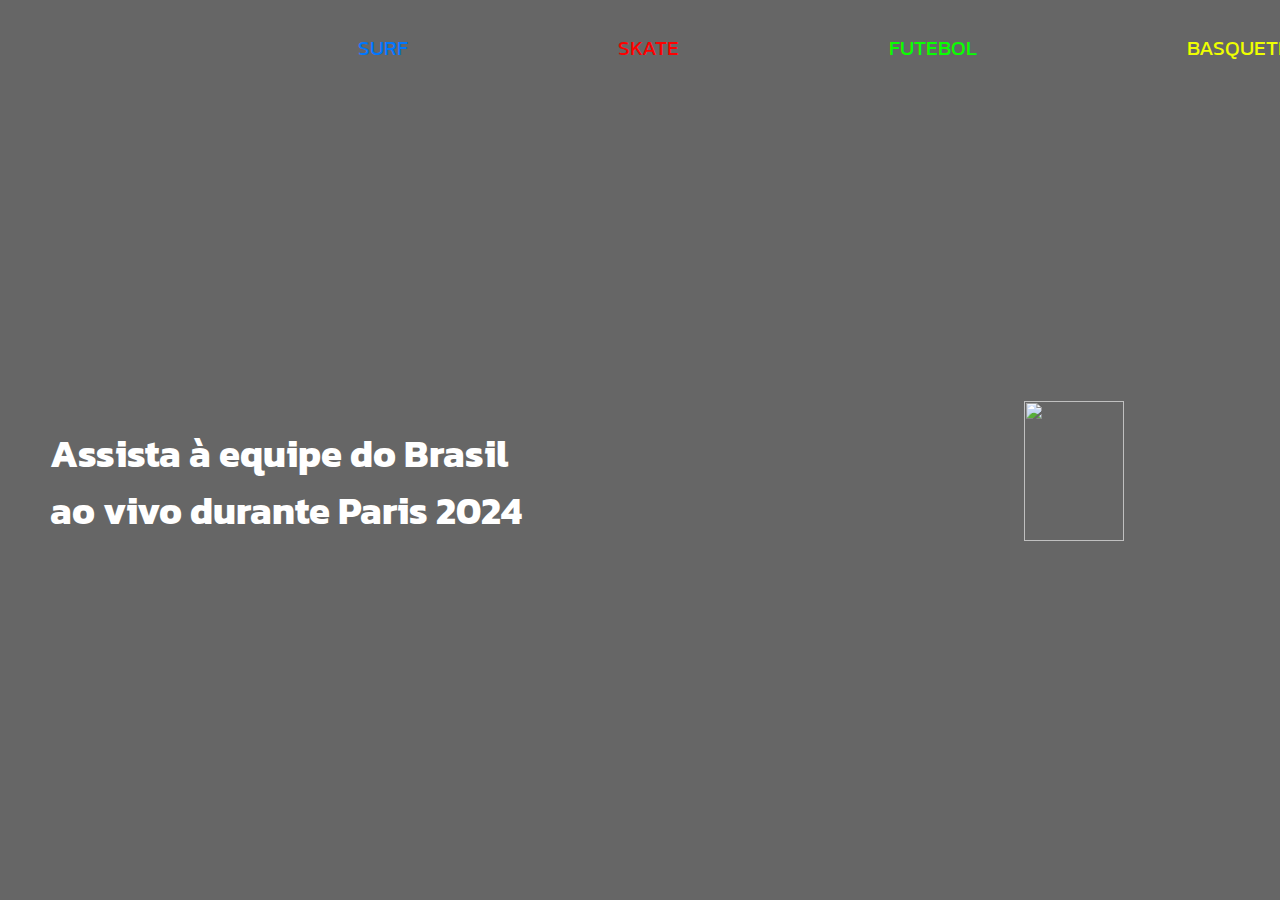
==== futebol.html @ 92f8647d "Add files via upload" ====
<!DOCTYPE html>
<html lang="pt-br">
<head>
    <link rel="preconnect" href="https://fonts.googleapis.com" />
    <link rel="preconnect" href="https://fonts.gstatic.com" crossorigin />
    <link
      href="https://fonts.googleapis.com/css2?family=Kanit:ital,wght@0,100;0,200;0,300;0,400;0,500;0,600;0,700;0,800;0,900;1,100;1,200;1,300;1,400;1,500;1,600;1,700;1,800;1,900&display=swap"
      rel="stylesheet"/>
    <link rel="stylesheet" href="styleFutebol.css" />
    <meta charset="UTF-8">
    <meta http-equiv="X-UA-Compatible" content="IE=edge">
    <meta name="viewport" content="width=device-width, initial-scale=1.0">
    <title>Futebol</title>
</head>
<body>
    <div class="tudo">
      <a href="index.html">
        <img class="logo" src="imagens/png-transparent-olympic-games-2020-summer-olympics-olympic-symbols-2014-winter-olympics-aneis-olimpicos-jogos-logo-sports-olympic-games-removebg-preview.png" />
      </a>

      <h1 class="txtinicio">Assista à equipe do Brasil<br> ao vivo durante Paris 2024</h1>

      <div class="wrapper">
        <div id="menu">
          <a class="link" href="index.html"><span = style="color: rgb(0, 119, 255);">SURF</span></a>
          <a class="link" href="skate.html"><span = style="color: red;">SKATE</span></a>
          <a class="link" href="futebol.html"><span = style="color: rgb(9, 255, 0);">FUTEBOL</span></a>
          <a class="link" href="judo.html"><span = style="color: rgb(238, 255, 0);">BASQUETE</span></a>
        </div>
      </div>

      <div id="perfil">
        <a class="iconcarrinho" href="index.html">
          <ion-icon name="bag"></ion-icon>
        </a>

        <a href="index.html">
          <ion-icon class="iconconta" name="person"></ion-icon>
        </a>
      </div>
    </div>

     <img class="figuraOlimpiadas" src="imagens/png-clipart-the-olympic-rings-rings-olympic-thumbnail-removebg-preview.png" alt="">

        <img class="ImagemTocha" src="imagens/png-clipart-olympics-torch-illustration-winter-olympic-games-2016-summer-olympics-2018-winter-olympics-torch-relay-torch-food-sport-thumbnail-removebg-preview.png" alt="">
    </body>
</html>
---- styleFutebol.css ----
body {
    background-image:linear-gradient(rgba(0, 0, 0, 0.6), rgba(0, 0, 0, 0.6)),
    url('imagens/2560px-Maracana_a_Noite.jpg');
    background-repeat: no-repeat;
    background-position: left top;
    height: 100vh;
    margin: 0;
}
h1{
    font-family: "Kanit", sans-serif;
    color: white;
    font-size: 38px;
    }
    
    .logo{
      margin-top: -20px;
      margin-left: -40px;
      position: absolute;
      width: 330px;
    }
    
    .txtinicio{
    position: absolute;
    top: 400px;
    left: 50px;
    }
    
    .wrapper{
      margin-left: -100px;
    }
    
    #menu{
      margin-left: 230px;
      font-family: "Kanit", sans-serif;
      display: flex;
      justify-content: left;
      align-items: center;
      padding: 18px;
    }
    
    #menu a{
      font-size: 21px;
      color: white;
      text-decoration: none;
      font-family: "Kanit", sans-serif;
      margin-left:210px;
      margin-top: 14px;
    }
    
    .figuraOlimpiadas{
    margin-top: 460px;
    }
    
    .ImagemTocha{
      width: 100px;
      height: 140px;
      margin-bottom: 10px;
      margin-left: 1020px;
    }
    
    .kanit-thin-italic {
    font-family: "Kanit", sans-serif;
    font-weight: 100;
    font-style: italic;
    }
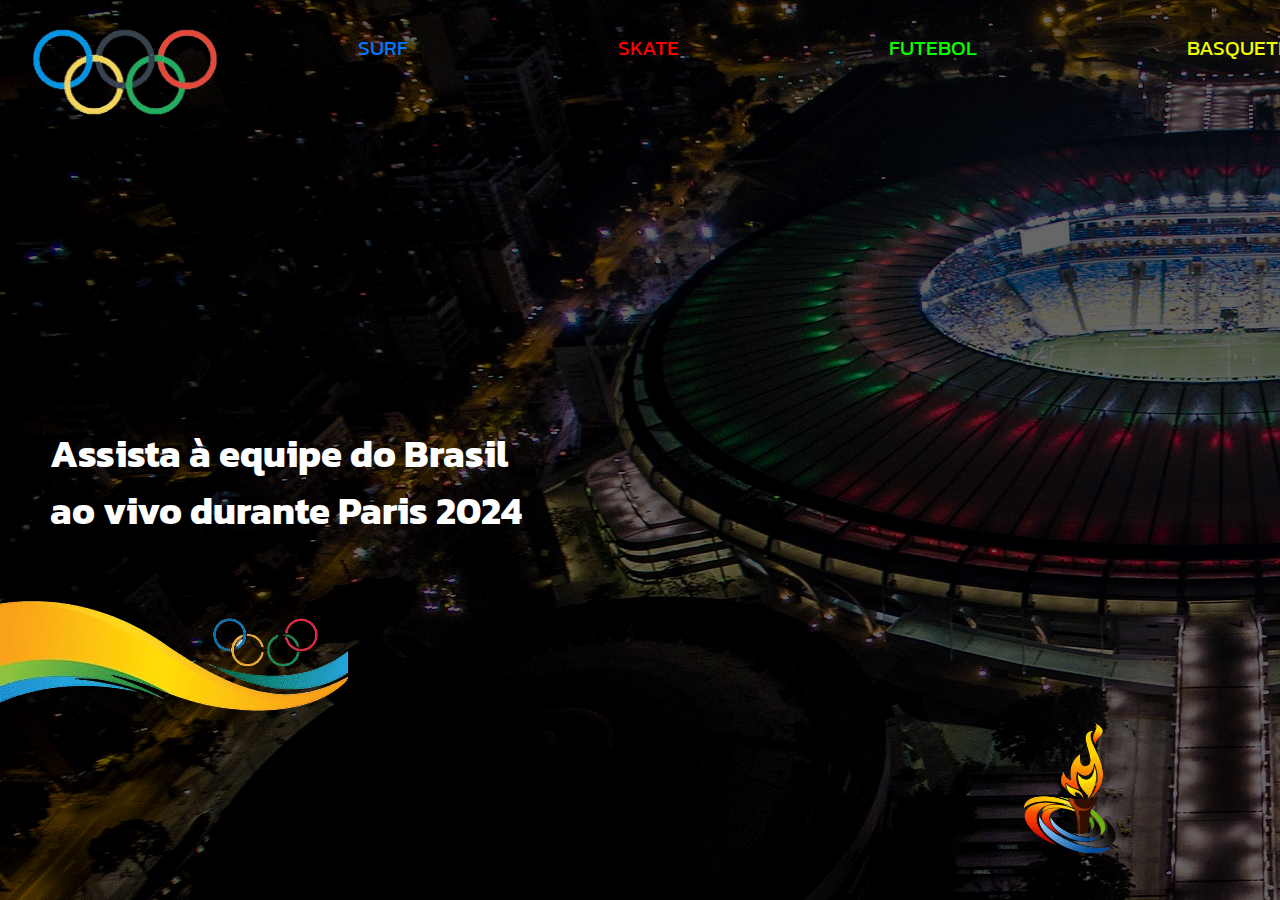
==== commit b11c3cf2: "Add files via upload" ====
--- a/futebol.html
+++ b/futebol.html
@@ -25,7 +25,7 @@
           <a class="link" href="index.html"><span = style="color: rgb(0, 119, 255);">SURF</span></a>
           <a class="link" href="skate.html"><span = style="color: red;">SKATE</span></a>
           <a class="link" href="futebol.html"><span = style="color: rgb(9, 255, 0);">FUTEBOL</span></a>
-          <a class="link" href="judo.html"><span = style="color: rgb(238, 255, 0);">BASQUETE</span></a>
+          <a class="link" href="basquete.html"><span = style="color: rgb(238, 255, 0);">BASQUETE</span></a>
         </div>
       </div>
 
